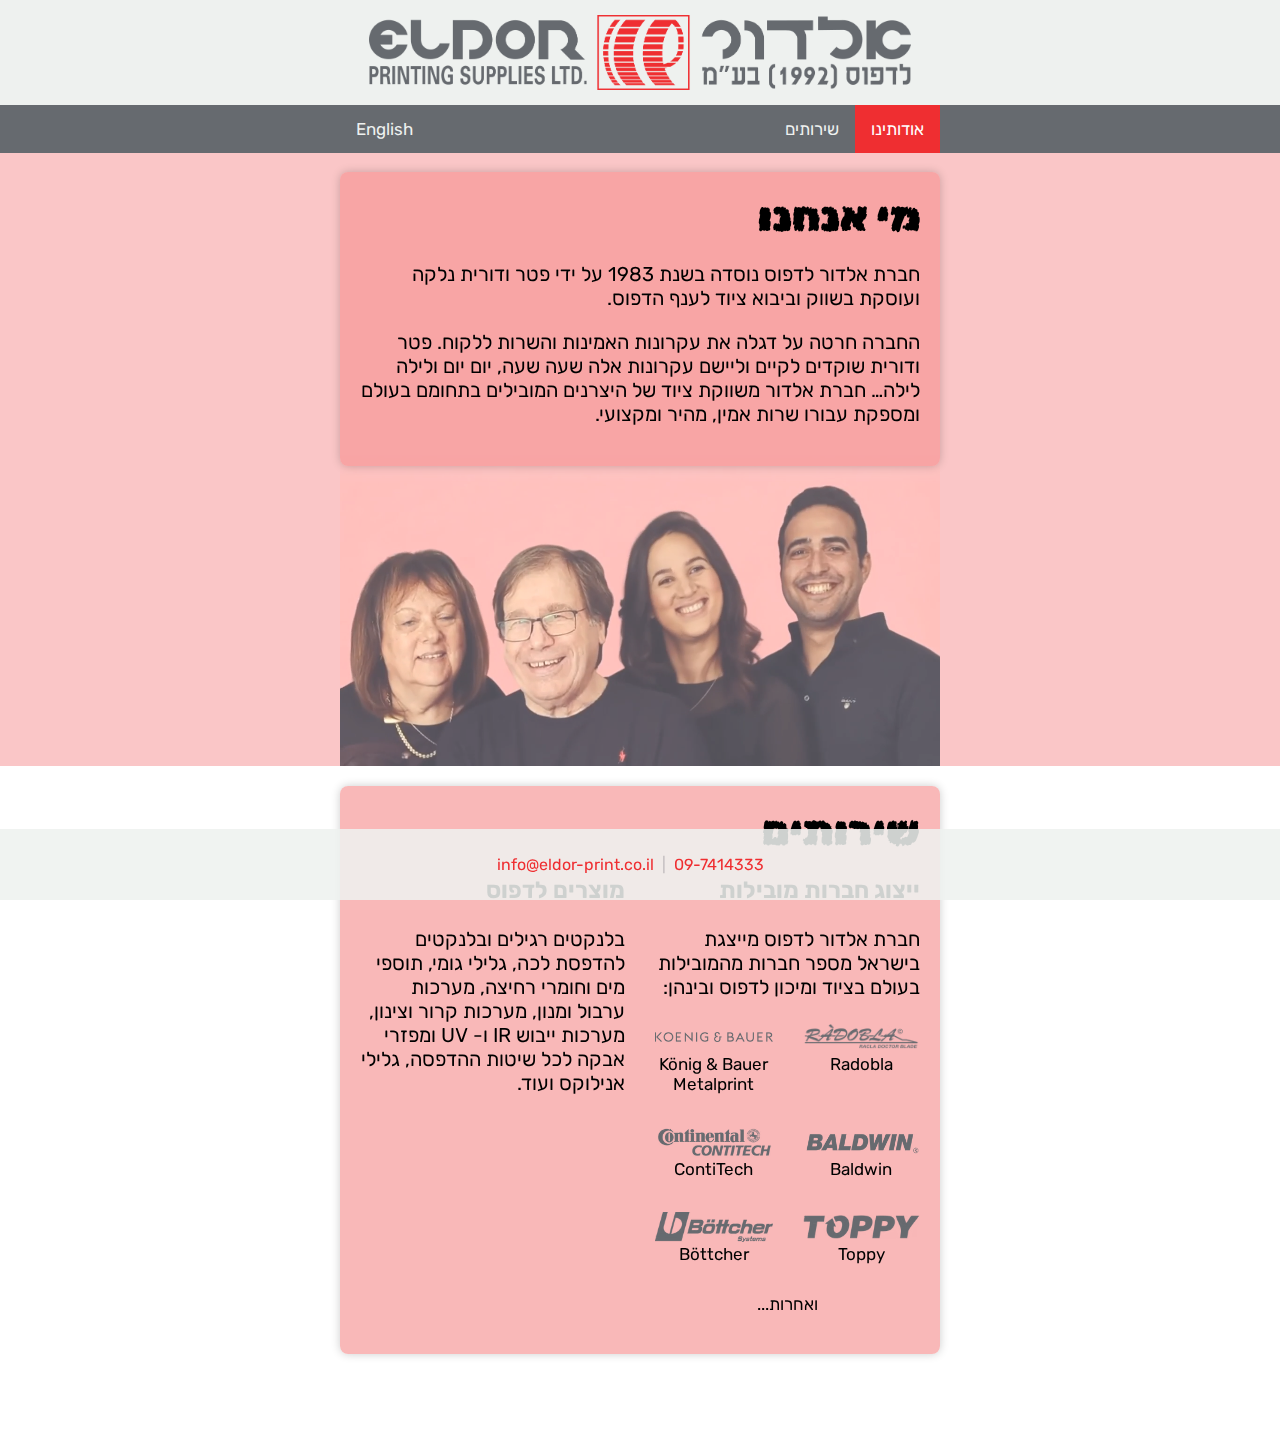
==== index.html @ 856dce02 "initial page" ====
<!DOCTYPE html>
<html lang="he" dir="rtl">
<head>
    <meta charset="UTF-8">
    <meta name="viewport" content="width=device-width, initial-scale=1.0">
    <title>חברתנו</title>
    <link rel="stylesheet" href="css/styles.css">

    <!-- Favicon -->
    <link rel="icon" type="image/png" href="/img/favicon-96x96.png" sizes="96x96" />
    <link rel="icon" type="image/svg+xml" href="/img/favicon.svg" />
    <link rel="shortcut icon" href="/img/favicon.ico" />
    <link rel="apple-touch-icon" sizes="180x180" href="/img/apple-touch-icon.png" />
    <meta name="apple-mobile-web-app-title" content="Eldor" />
    <link rel="manifest" href="/img/site.webmanifest" />

    <!-- Fonts -->
    <link rel="preconnect" href="https://fonts.googleapis.com">
    <link rel="preconnect" href="https://fonts.gstatic.com" crossorigin>
    <link href="https://fonts.googleapis.com/css2?family=Rubik+Marker+Hatch&family=Rubik:ital@0;1&display=swap" rel="stylesheet">

    <script src="js/scripts.js" defer></script>
</head>
<body>
    <header class="centered-header">
        <img src="img/letterhead.png" alt="Letterhead" class="letterhead-img">
        <nav>
            <div class="content">
                <a href="#about" class="active" data-i18n="nav.about">אודותינו</a>
                <a href="#services" data-i18n="nav.services">שירותים</a>
                <a href="#" id="language-toggle" data-i18n="nav.languageToggle">English</a>
            </div>
        </nav>
    </header>
    <main class="main-content">
        <section id="about">
            <video autoplay muted loop playsinline>
                <source src="img/family-pink.mp4" type="video/mp4">
            </video>
            <div class="text-box">
                <h2 data-i18n="about.title">מי אנחנו</h2>
                <p data-i18n="about.paragraph1">חברת אלדור לדפוס נוסדה בשנת 1983 על ידי פטר ודורית נלקה ועוסקת בשווק וביבוא ציוד לענף הדפוס.</p>
                <p data-i18n="about.paragraph2">החברה חרטה על דגלה את עקרונות האמינות והשרות ללקוח. פטר ודורית שוקדים לקיים וליישם עקרונות אלה שעה שעה, יום יום ולילה לילה… חברת אלדור משווקת ציוד של היצרנים המובילים בתחומם בעולם ומספקת עבורו שרות אמין, מהיר ומקצועי.</p>
            </div>
        </section>
        <section id="services">
            <div class="text-box">
                <h2 data-i18n="services.title">שירותים</h2>
                <ul>
                    <li>
                        <h3 data-i18n="services.leadingCompanies.title">ייצוג חברות מובילות</h3>
                        <p data-i18n="services.leadingCompanies.description">
                            חברת אלדור לדפוס מייצגת בישראל מספר חברות מהמובילות בעולם בציוד ומיכון לדפוס ובינהן:
                        </p>
                        <ul>
                            <li><img src="/img/suppliers/radobla.png">Radobla</li>
                            <li><img src="/img/suppliers/logo-kba.png">König & Bauer Metalprint</li>
                            <li><img src="img/suppliers/baldwin.png">Baldwin</li>
                            <li><img src="img/suppliers/conti.png">ContiTech</li>
                            <li><img src="img/suppliers/toppy.png">Toppy</li>
                            <li><img src="img/suppliers/boettcher.png">Böttcher</li>
                            <li data-i18n="services.leadingCompanies.others">ואחרות...</li>
                        </ul>
                    </li>
                    <li>
                        <h3 data-i18n="services.printProducts.title">מוצרים לדפוס</h3>
                        <p data-i18n="services.printProducts.description">
                            בלנקטים רגילים ובלנקטים להדפסת לכה, גלילי גומי, תוספי מים וחומרי רחיצה, מערכות ערבול ומנון, מערכות קרור וצינון, מערכות ייבוש IR ו- UV ומפזרי אבקה לכל שיטות ההדפסה, גלילי אנילוקס ועוד.
                        </p>
                    </li>
                </ul>
            </div>
    </main>
    <footer>
        <p><a href="tel:+97297414333">09-7414333</a>&nbsp;&nbsp;|&nbsp;&nbsp;<a href="mailto:info@eldor-print.co.il">info@eldor-print.co.il</a></p>
    </footer>
</body>
</html>
---- css/styles.css ----
body {
    font-family: "Rubik", sans-serif;
    margin: 0;
    padding: 0;
}

header {
    background-color: #EEF1EF;
    position: fixed;
    width: 100%;
    top: 0;
}

header h1 {
    display: inline;
}

.letterhead-img {
    max-height: 75px;
    max-width: 90%;
    display: block;
    margin: 0 auto;
    padding: 15px;
}

nav {
    background-color: #666A6F;
    overflow: hidden;
}

nav .content {
    max-width: 600px;
    margin: 0 auto;
}

nav a {
    float: right;
    display: block;
    color: #EEF1EF;
    text-align: center;
    padding: 14px 16px;
    text-decoration: none;
    font-size: 17px;
}

nav a:hover {
    background-color: #EEF1EF;
    color: #666A6F;
}

nav a.active {
    background-color: #EF2E31;
    color: white;
}

nav a#language-toggle {
    float: left;
}

html[dir="ltr"] nav a {
    float: left;
}

html[dir="ltr"] nav a#language-toggle {
    float: right;
}

main {
    font-size: 20px;
    margin-top: 154px;
    margin-bottom: 71px;
}

main h2 {
    font-family: "Rubik Marker Hatch", serif;
    font-size: 42px;
    margin: 0 0 10px;
}

section {
    width: 100%;
    background-size: cover;
    background-position: center;
    padding: 20px 0;
    position: relative;
    z-index: -1;
}

section::before {
    content: "";
    position: absolute;
    top: 0;
    left: 0;
    width: 100%;
    height: 100%;
    background-color: rgba(255, 255, 255, 0.3);
    z-index: -1;
}

.text-box {
    max-width: 560px;
    margin: 0 auto;
    padding: 20px;
    background-color: #F69495AA;
    box-shadow: 0 0 10px rgba(0, 0, 0, 0.2);
    border-radius: 8px;
}

#services ul {
    list-style-type: none;
    padding: 0;
    display: flex;
    flex-wrap: wrap;
    gap: 30px;
}

#services ul li {
    flex: 1 1 calc(50% - 15px);
    box-sizing: border-box;
}

#services ul li h3 {
    margin-top: 0;
}

#services ul li ul li {
    text-align: center;
    font-size: 85%;
}

#services ul li ul li img {
    max-width: min(100%, 120px);
    height: 35px;
    object-fit: contain;
    display: block;
    margin: 0 auto;
}

#about {
    background: #F69495C0;
    padding-bottom: calc(min(300px,50vw));
}

#about video {
    width: 600px;
    max-width: 100%;
    position: absolute;
    bottom: 0;
    left: 50%;
    transform: translateX(-50%);
    display: block;
    margin: 0 auto;
    z-index: -2;
    mask-image: linear-gradient(to top, rgba(0, 0, 0, 1) 90%, rgba(0, 0, 0, 0) 100%);
    mask-size: 100% 100%;
}

footer {
    position: fixed;
    bottom: 0;
    width: 100%;
    text-align: center;
    padding: 10px;
    background-color: #eef1efdd;
    color: #666A6F55;
}

footer a {
    color: #EF2E31;
    text-decoration: none;
}

@media screen and (max-width: 620px) {
    .text-box {
        max-width: 100%;
        margin: 0;
        box-shadow: none;
        border-radius: 0;
    }

    section {
        padding: 0;
    }
    
    /* nav .content {
        max-width: 100%;
    }

    nav a {
        float: none;
        display: block;
        text-align: left;
    }

    .text-box {
        padding: 10px;
    }

    .main-content {
        font-size: 18px;
    }

    .main-content h2 {
        font-size: 36px;
    }

    #services ul li {
        flex: 1 1 100%;
    } */
}

@media screen and (max-width: 575px) {
    #services ul li {
        flex: 1 1 100%;
    }

    #services ul li ul li {
        flex: 1 1 calc(50% - 15px);
    }
}

@media screen and (max-width: 295px) {
    #services ul li ul li {
        flex: 1 1 100%;
    }
}
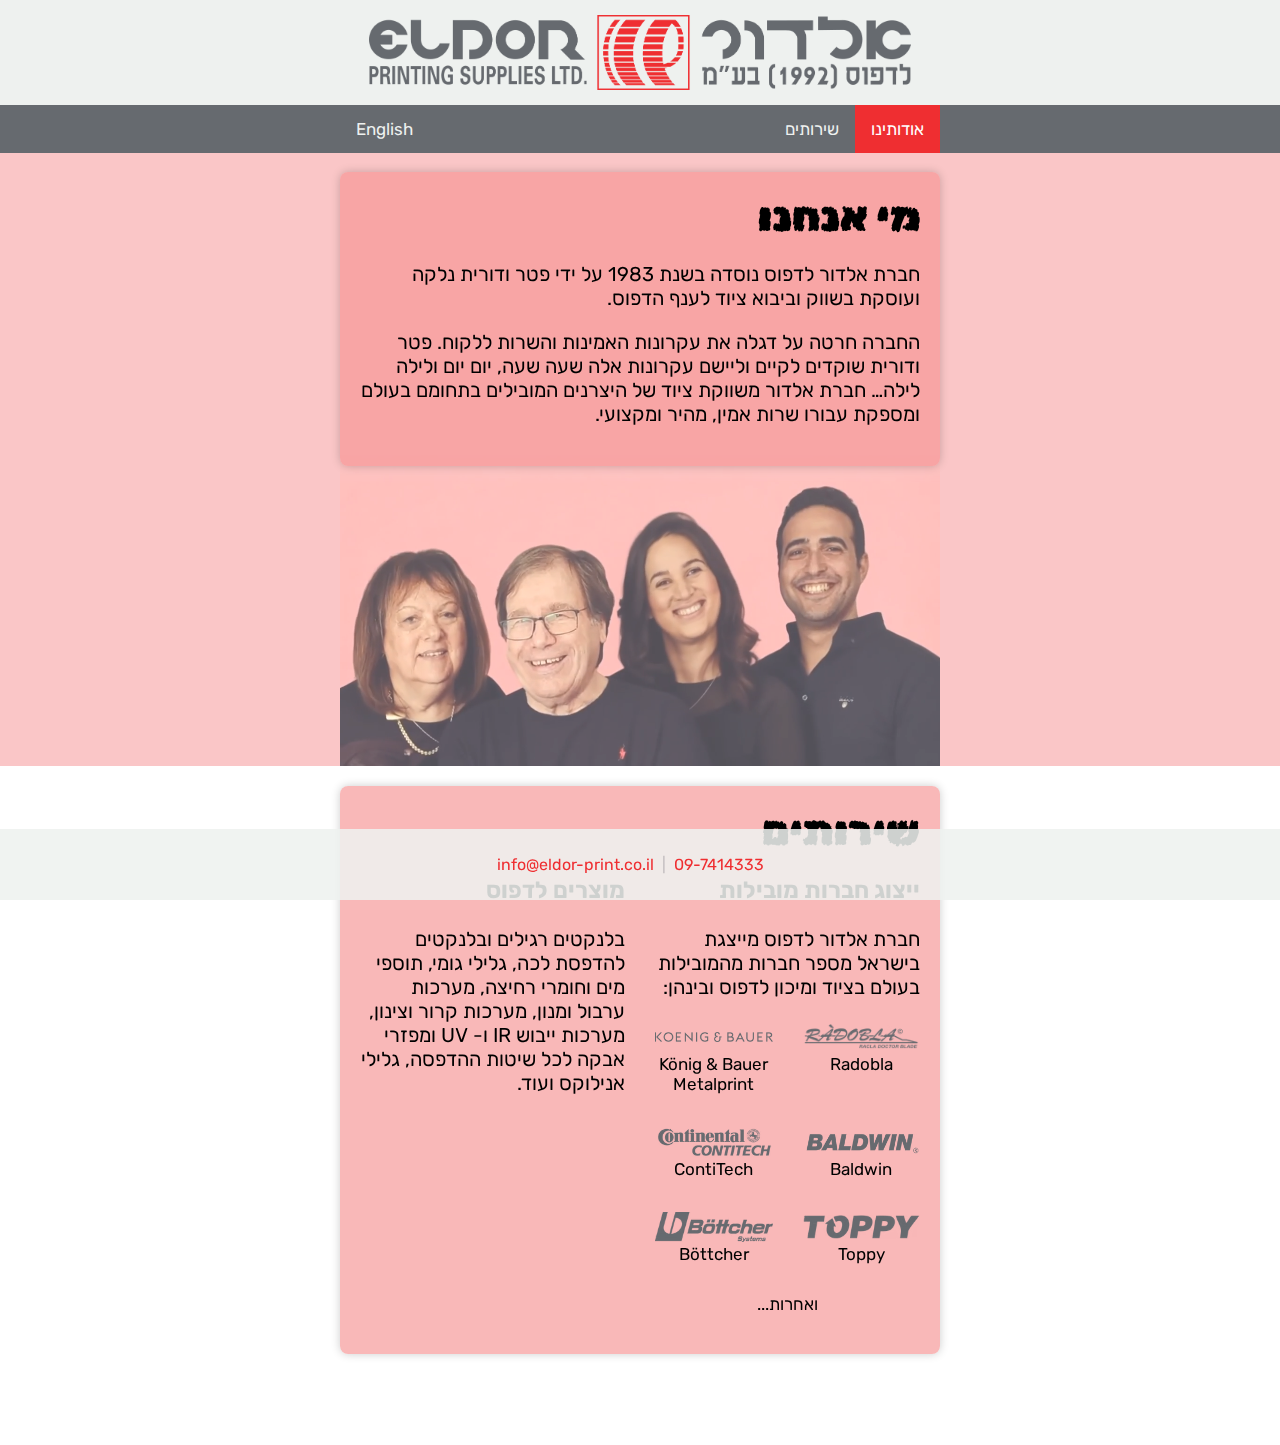
==== commit af4d3efd: "fix reference to top level of website" ====
--- a/index.html
+++ b/index.html
@@ -7,12 +7,12 @@
     <link rel="stylesheet" href="css/styles.css">
 
     <!-- Favicon -->
-    <link rel="icon" type="image/png" href="/img/favicon-96x96.png" sizes="96x96" />
-    <link rel="icon" type="image/svg+xml" href="/img/favicon.svg" />
-    <link rel="shortcut icon" href="/img/favicon.ico" />
-    <link rel="apple-touch-icon" sizes="180x180" href="/img/apple-touch-icon.png" />
+    <link rel="icon" type="image/png" href="img/favicon-96x96.png" sizes="96x96" />
+    <link rel="icon" type="image/svg+xml" href="img/favicon.svg" />
+    <link rel="shortcut icon" href="img/favicon.ico" />
+    <link rel="apple-touch-icon" sizes="180x180" href="img/apple-touch-icon.png" />
     <meta name="apple-mobile-web-app-title" content="Eldor" />
-    <link rel="manifest" href="/img/site.webmanifest" />
+    <link rel="manifest" href="img/site.webmanifest" />
 
     <!-- Fonts -->
     <link rel="preconnect" href="https://fonts.googleapis.com">
@@ -53,8 +53,8 @@
                             חברת אלדור לדפוס מייצגת בישראל מספר חברות מהמובילות בעולם בציוד ומיכון לדפוס ובינהן:
                         </p>
                         <ul>
-                            <li><img src="/img/suppliers/radobla.png">Radobla</li>
-                            <li><img src="/img/suppliers/logo-kba.png">König & Bauer Metalprint</li>
+                            <li><img src="img/suppliers/radobla.png">Radobla</li>
+                            <li><img src="img/suppliers/logo-kba.png">König & Bauer Metalprint</li>
                             <li><img src="img/suppliers/baldwin.png">Baldwin</li>
                             <li><img src="img/suppliers/conti.png">ContiTech</li>
                             <li><img src="img/suppliers/toppy.png">Toppy</li>
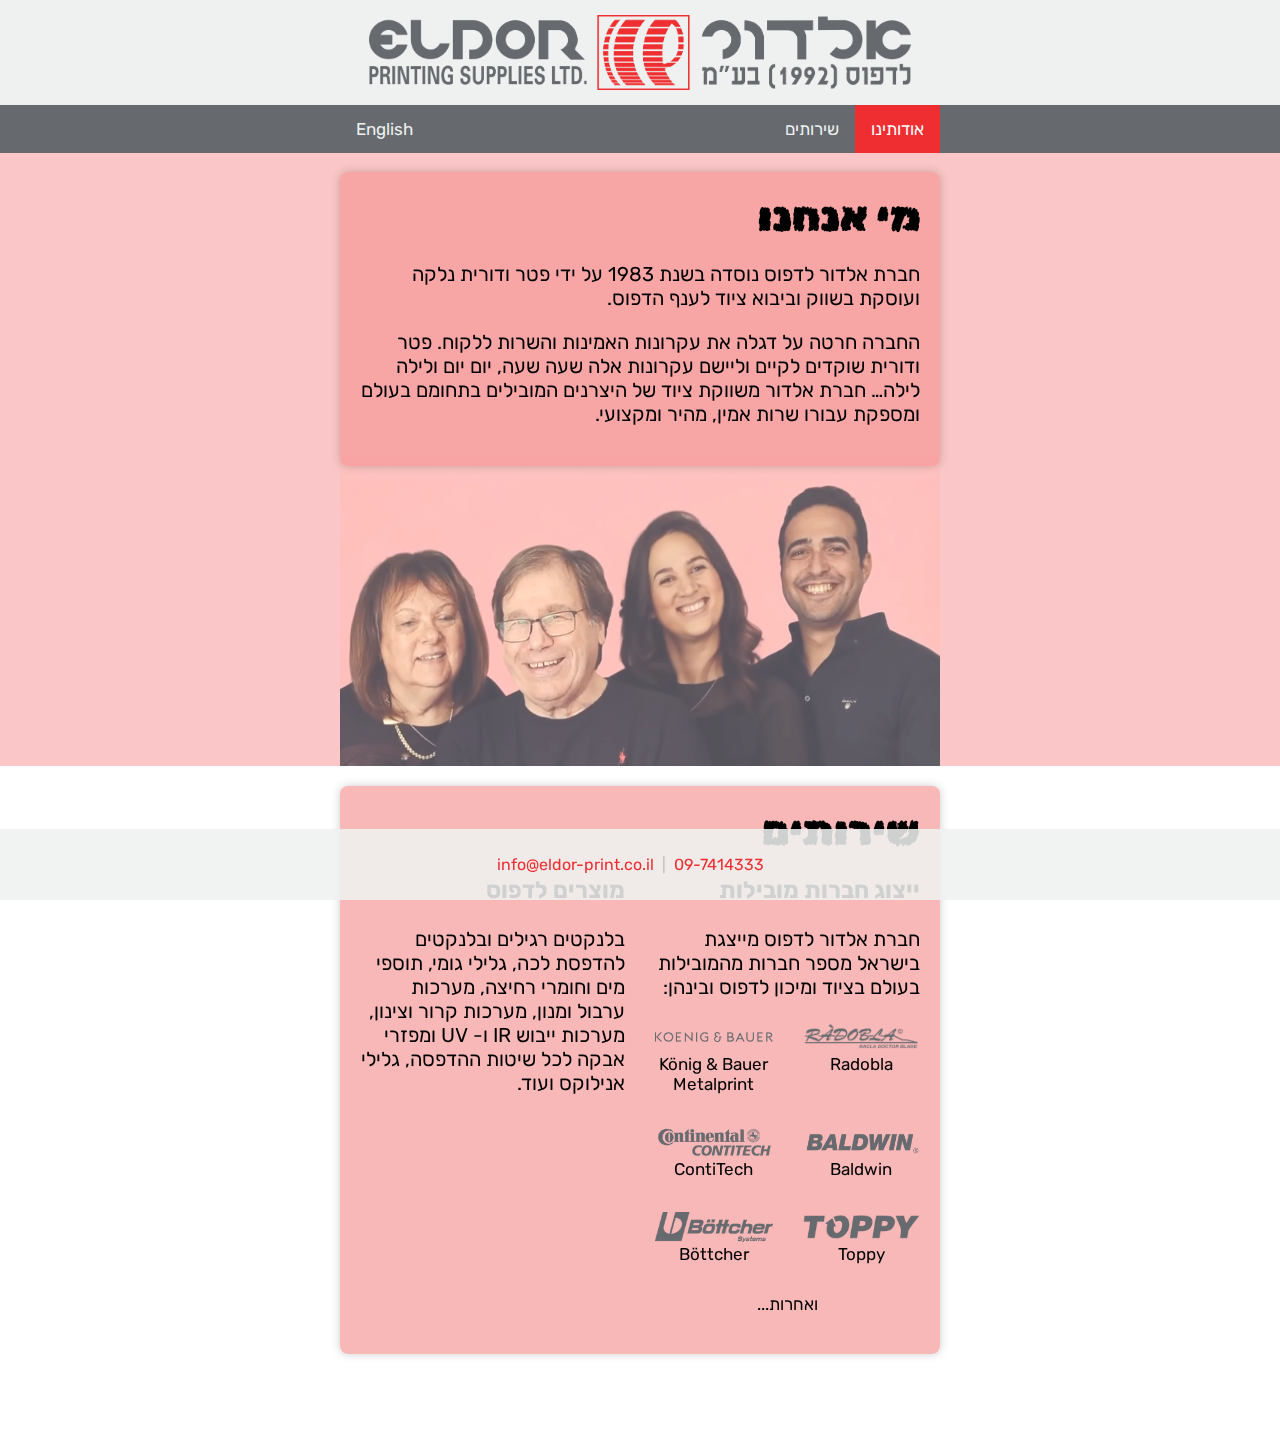
==== commit f6320388: "update title" ====
--- a/index.html
+++ b/index.html
@@ -3,7 +3,7 @@
 <head>
     <meta charset="UTF-8">
     <meta name="viewport" content="width=device-width, initial-scale=1.0">
-    <title>חברתנו</title>
+    <title>אלדור לדפוס</title>
     <link rel="stylesheet" href="css/styles.css">
 
     <!-- Favicon -->
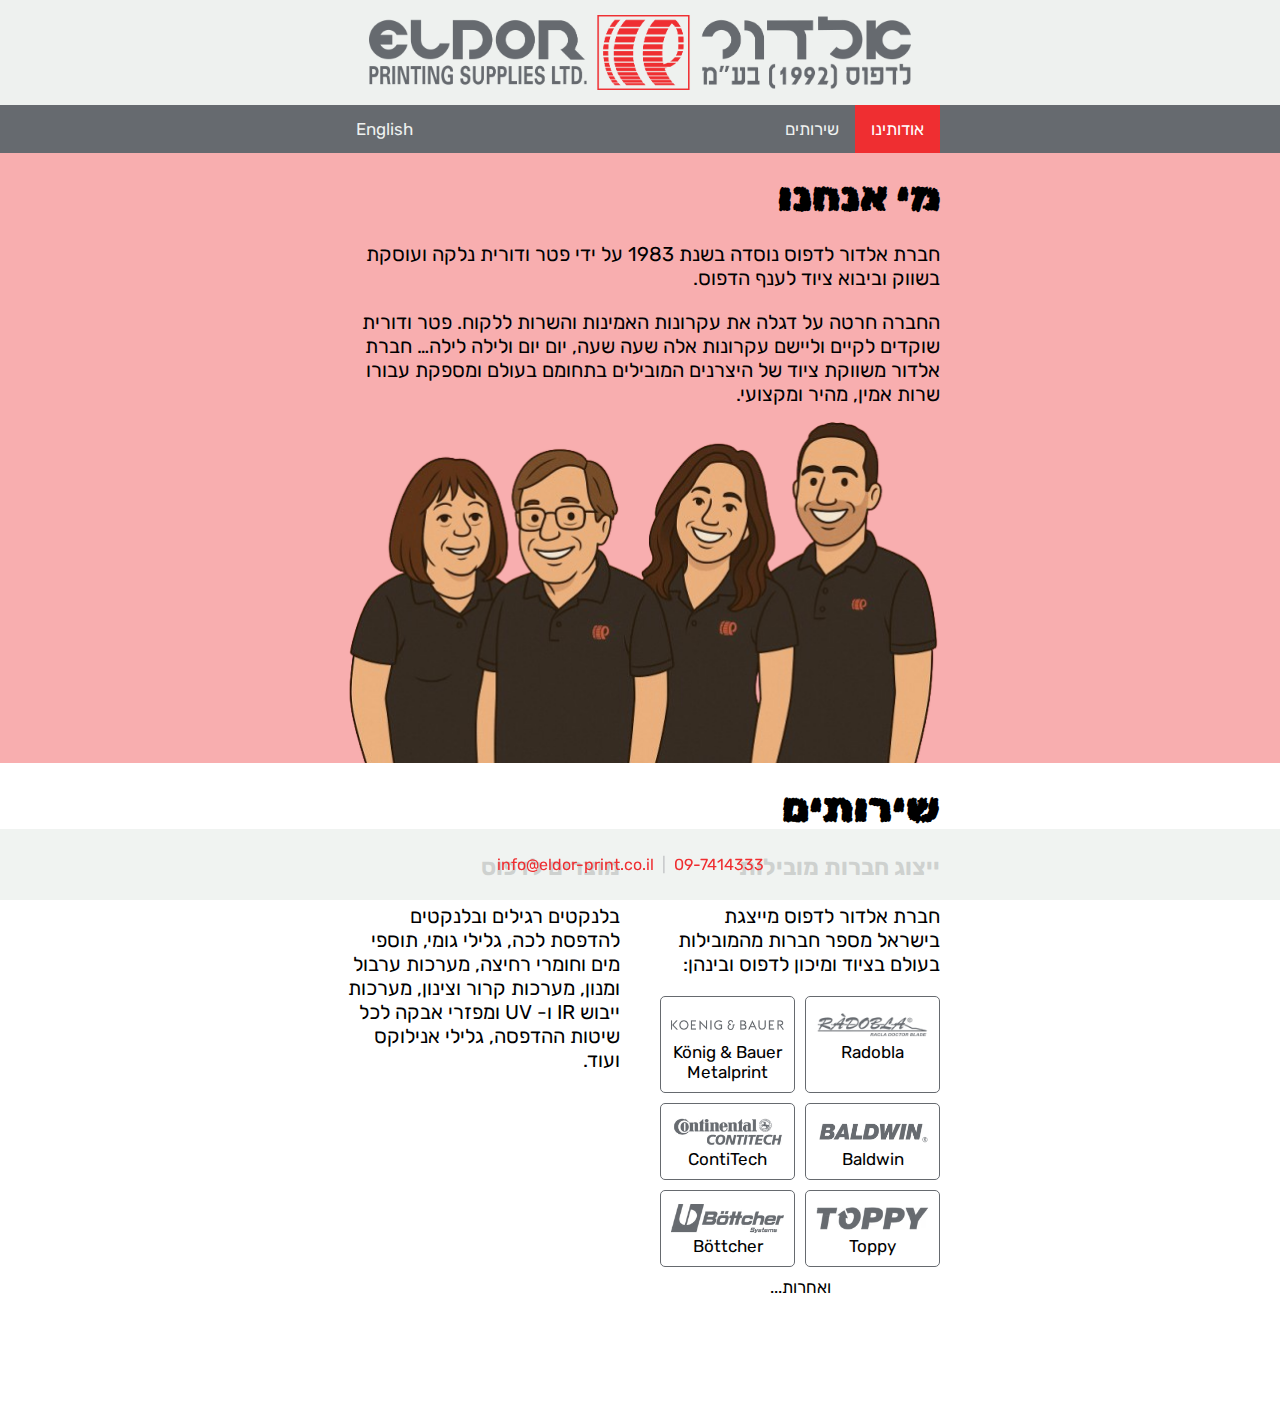
==== commit 018a0c4c: "replace video with image and refine css" ====
--- a/index.html
+++ b/index.html
@@ -34,14 +34,12 @@
     </header>
     <main class="main-content">
         <section id="about">
-            <video autoplay muted loop playsinline>
-                <source src="img/family-pink.mp4" type="video/mp4">
-            </video>
             <div class="text-box">
                 <h2 data-i18n="about.title">מי אנחנו</h2>
                 <p data-i18n="about.paragraph1">חברת אלדור לדפוס נוסדה בשנת 1983 על ידי פטר ודורית נלקה ועוסקת בשווק וביבוא ציוד לענף הדפוס.</p>
                 <p data-i18n="about.paragraph2">החברה חרטה על דגלה את עקרונות האמינות והשרות ללקוח. פטר ודורית שוקדים לקיים וליישם עקרונות אלה שעה שעה, יום יום ולילה לילה… חברת אלדור משווקת ציוד של היצרנים המובילים בתחומם בעולם ומספקת עבורו שרות אמין, מהיר ומקצועי.</p>
             </div>
+            <img src="img/family.png" alt="Family" class="family-img">
         </section>
         <section id="services">
             <div class="text-box">
--- a/css/styles.css
+++ b/css/styles.css
@@ -9,6 +9,7 @@
     position: fixed;
     width: 100%;
     top: 0;
+    z-index: 1000;
 }
 
 header h1 {
@@ -79,31 +80,14 @@
 
 section {
     width: 100%;
-    background-size: cover;
-    background-position: center;
     padding: 20px 0;
     position: relative;
-    z-index: -1;
-}
-
-section::before {
-    content: "";
-    position: absolute;
-    top: 0;
-    left: 0;
-    width: 100%;
-    height: 100%;
-    background-color: rgba(255, 255, 255, 0.3);
-    z-index: -1;
 }
 
 .text-box {
-    max-width: 560px;
+    max-width: 600px;
     margin: 0 auto;
-    padding: 20px;
-    background-color: #F69495AA;
-    box-shadow: 0 0 10px rgba(0, 0, 0, 0.2);
-    border-radius: 8px;
+    padding: 0;
 }
 
 #services ul {
@@ -111,11 +95,11 @@
     padding: 0;
     display: flex;
     flex-wrap: wrap;
-    gap: 30px;
+    gap: 20px 40px;
 }
 
 #services ul li {
-    flex: 1 1 calc(50% - 15px);
+    flex: 1 1 calc(50% - 20px);
     box-sizing: border-box;
 }
 
@@ -123,9 +107,23 @@
     margin-top: 0;
 }
 
+#services ul li ul {
+    gap: 10px;
+}
+
 #services ul li ul li {
     text-align: center;
     font-size: 85%;
+}
+
+#services ul li ul li:not(:last-child) {
+    border: 1px solid #666A6F;
+    border-radius: 5px;
+    padding: 10px;
+}
+
+#services ul li ul li:not(:last-child):hover {
+    background-color: #EEF1EF;
 }
 
 #services ul li ul li img {
@@ -138,21 +136,13 @@
 
 #about {
     background: #F69495C0;
-    padding-bottom: calc(min(300px,50vw));
 }
 
-#about video {
+#about img {
     width: 600px;
     max-width: 100%;
-    position: absolute;
-    bottom: 0;
-    left: 50%;
-    transform: translateX(-50%);
     display: block;
-    margin: 0 auto;
-    z-index: -2;
-    mask-image: linear-gradient(to top, rgba(0, 0, 0, 1) 90%, rgba(0, 0, 0, 0) 100%);
-    mask-size: 100% 100%;
+    margin: -20px auto;
 }
 
 footer {
@@ -174,52 +164,25 @@
     .text-box {
         max-width: 100%;
         margin: 0;
-        box-shadow: none;
-        border-radius: 0;
+        padding: 20px;
     }
 
     section {
         padding: 0;
     }
-    
-    /* nav .content {
-        max-width: 100%;
-    }
-
-    nav a {
-        float: none;
-        display: block;
-        text-align: left;
-    }
-
-    .text-box {
-        padding: 10px;
-    }
-
-    .main-content {
-        font-size: 18px;
-    }
-
-    .main-content h2 {
-        font-size: 36px;
-    }
-
-    #services ul li {
-        flex: 1 1 100%;
-    } */
 }
 
-@media screen and (max-width: 575px) {
+@media screen and (max-width: 620px) {
     #services ul li {
         flex: 1 1 100%;
     }
 
     #services ul li ul li {
-        flex: 1 1 calc(50% - 15px);
+        flex: 1 1 calc(50% - 10px);
     }
 }
 
-@media screen and (max-width: 295px) {
+@media screen and (max-width: 316px) {
     #services ul li ul li {
         flex: 1 1 100%;
     }
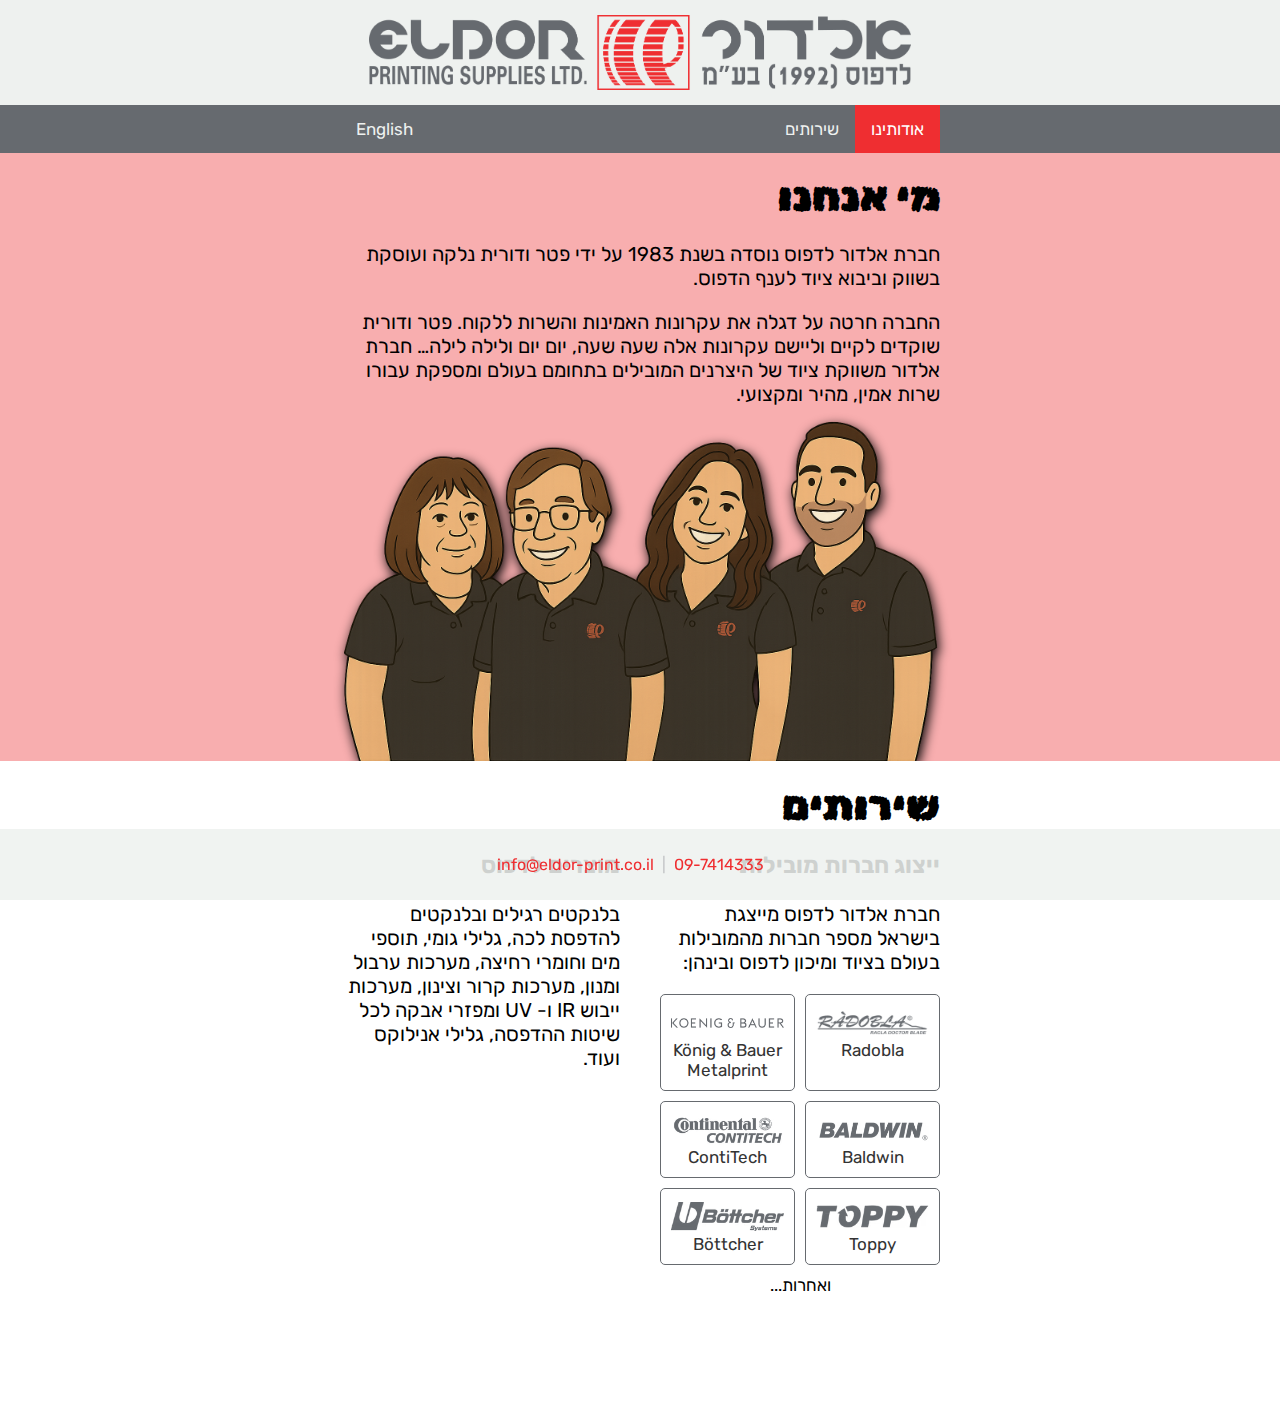
==== commit 17343be6: "supplier cards link to websites" ====
--- a/index.html
+++ b/index.html
@@ -51,12 +51,12 @@
                             חברת אלדור לדפוס מייצגת בישראל מספר חברות מהמובילות בעולם בציוד ומיכון לדפוס ובינהן:
                         </p>
                         <ul>
-                            <li><img src="img/suppliers/radobla.png">Radobla</li>
-                            <li><img src="img/suppliers/logo-kba.png">König & Bauer Metalprint</li>
-                            <li><img src="img/suppliers/baldwin.png">Baldwin</li>
-                            <li><img src="img/suppliers/conti.png">ContiTech</li>
-                            <li><img src="img/suppliers/toppy.png">Toppy</li>
-                            <li><img src="img/suppliers/boettcher.png">Böttcher</li>
+                            <li><a href="https://www.radobla.com" target="_blank"><img src="img/suppliers/radobla.png">Radobla</a></li>
+                            <li><a href="https://metalprint.koenig-bauer.com" target="_blank"><img src="img/suppliers/logo-kba.png">König & Bauer Metalprint</a></li>
+                            <li><a href="https://www.baldwintech.com" target="_blank"><img src="img/suppliers/baldwin.png">Baldwin</a></li>
+                            <li><a href="https://www.contitech.de" target="_blank"><img src="img/suppliers/conti.png">ContiTech</a></li>
+                            <li><a href="https://www.toppy.it" target="_blank"><img src="img/suppliers/toppy.png">Toppy</a></li>
+                            <li><a href="https://www.boettcher.de/en-EN/home/" target="_blank"><img src="img/suppliers/boettcher.png">Böttcher</a></li>
                             <li data-i18n="services.leadingCompanies.others">ואחרות...</li>
                         </ul>
                     </li>
--- a/css/styles.css
+++ b/css/styles.css
@@ -82,6 +82,7 @@
     width: 100%;
     padding: 20px 0;
     position: relative;
+    background: #FFF;
 }
 
 .text-box {
@@ -119,11 +120,19 @@
 #services ul li ul li:not(:last-child) {
     border: 1px solid #666A6F;
     border-radius: 5px;
-    padding: 10px;
 }
 
 #services ul li ul li:not(:last-child):hover {
     background-color: #EEF1EF;
+    transition: background-color 0.3s ease;
+}
+
+#services ul li ul li:not(:last-child) a {
+    text-decoration: none;
+    color: #333;
+    padding: 10px;
+    display: block;
+    height: calc(100% - 20px);
 }
 
 #services ul li ul li img {
@@ -143,6 +152,7 @@
     max-width: 100%;
     display: block;
     margin: -20px auto;
+    filter: drop-shadow(2px 4px 6px black);
 }
 
 footer {
